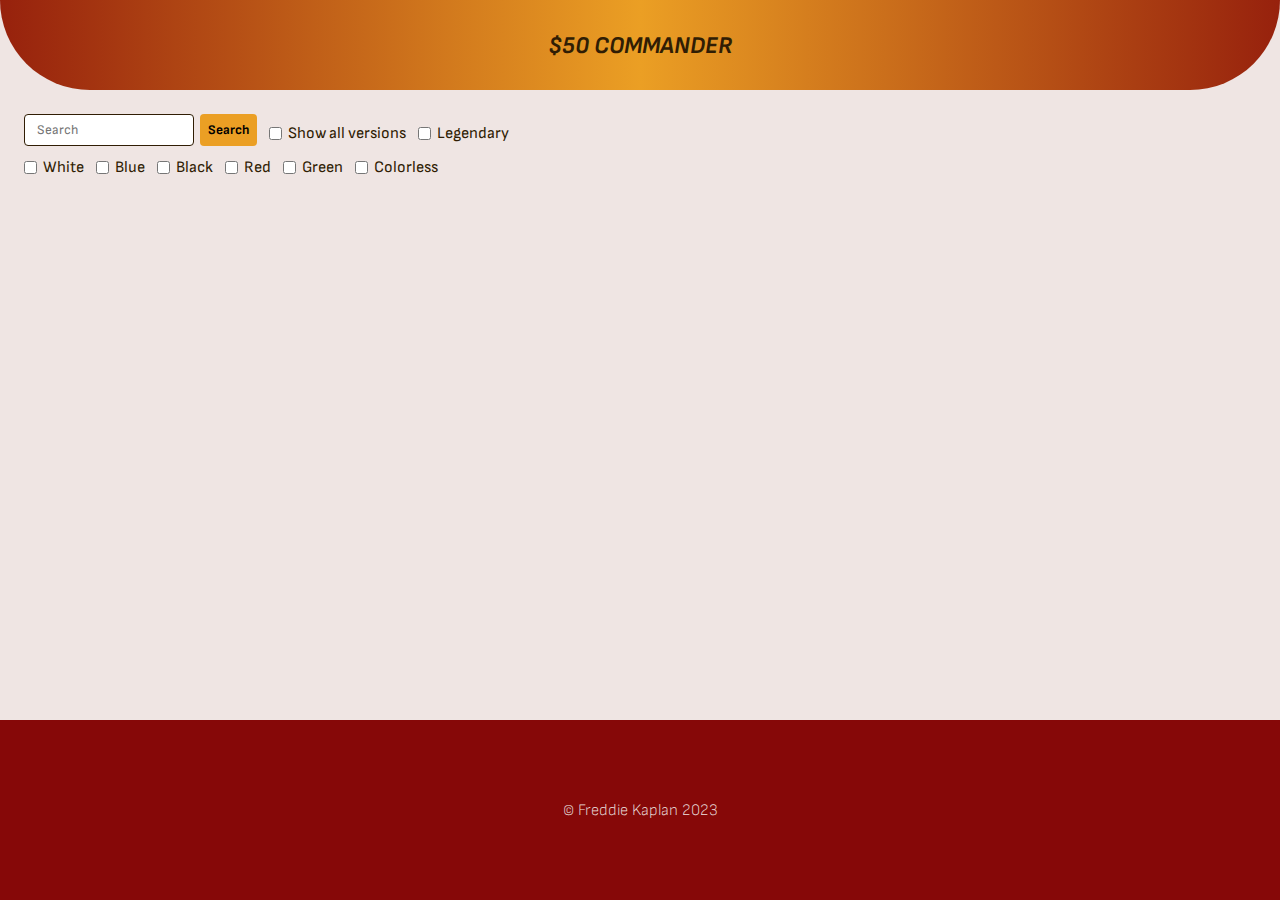
==== magic/index.html @ 3f84106b "first commt" ====
<!DOCTYPE html>
<html lang="en">
<head>
	<meta charset="UTF-8">
	<meta http-equiv="X-UA-Compatible" content="IE=edge">
	<meta name="viewport" content="width=device-width, initial-scale=1.0">
	<link rel="stylesheet" href="./styles/style.css">
	<style> @import url('https://fonts.googleapis.com/css2?family=Sofia+Sans:ital,wght@0,100;0,200;0,400;0,700;1,100;1,200;1,400;1,700&display=swap'); </style>
	<script src="./scripts/jquery-3.6.2.min.js"></script>
	<script defer src="./scripts/api-script.js"></script>
	<title>Magic API</title>
</head>
<body>
	<header>
		<h1>$50 COMMANDER</h1>
	</header>
	<main>
		<div class="inputs">
			<div class="search-and-basic-settings">
				<input type="text" placeholder="Search" id="search-term">
				<button type="button" id="search-button">Search</button>
				<div class="box-and-label">
					<input class ="search-setting" type="checkbox" id="unique-prints" name="unique-prints" value="+unique:prints">
					<label for="unique-prints">Show all versions</label>
				</div>
				<div class="box-and-label">
					<input class ="search-setting" type="checkbox" id="legendary" name="legendary" value="+t%3Alegendary">
					<label for="legendary">Legendary</label>
				</div>
			</div>
			<div class="colors-container">
				<div class="box-and-label">
					<input class ="search-setting" type="checkbox" id="white" name="white" value="+c%3Aredwhite">
					<label for="white">White </label>
				</div>
				<div class="box-and-label">
					<input class ="search-setting" type="checkbox" id="blue" name="blue" value="+c%3Ablue">
					<label for="blue">Blue </label>
				</div>
				<div class="box-and-label">
					<input class ="search-setting" type="checkbox" id="black" name="black" value="+c%3Ablack">
					<label for="black">Black </label>
				</div>
				<div class="box-and-label">
					<input class ="search-setting" type="checkbox" id="red" name="red" value="+c%3Ared">
					<label for="red">Red</label>
				</div>
				<div class="box-and-label">
					<input class ="search-setting" type="checkbox" id="green" name="green" value="+c%3Agreen">
					<label for="green">Green</label>
				</div>
				<div class="box-and-label">
					<input class ="search-setting" type="checkbox" id="colorless" name="colorless" value="+c%3Acolorless">
					<label for="colorless">Colorless</label>
				</div>
			</div>
		</div>
		<div id="results"></div>
		<div class="search-results"></div>
	</main>
	<footer>
		&copy; Freddie Kaplan 2023
	</footer>
</body>
</html>
---- magic/styles/style.css ----
:root {
	--primary-color: #eb9f24;
	--secondary-color: rgb(134, 8, 8);
	--white: #efe5e3;
	--black: #301d04;
}

html {
	background-color: var(--white);
	height: 100vh;
}

body {
	color: var(--black);
	font-family: 'Sofia Sans', 'Franklin Gothic Medium', 'Arial Narrow', Arial, sans-serif;
	font-size: 16px;
	height: 100%;	
	margin: 0;
	text-align: center;
}

* {
	box-sizing: border-box;
}

header {
	align-items: center;
	background-color: var(--primary-color);
	border-radius: 0 0 20vh 20vh;
	padding: 12px;
	background-image: linear-gradient(to right, var(--secondary-color) -10%, var(--primary-color) , var(--secondary-color) 110%);
	background-size: 100% 100%;
	background-position: 50% 100%;
	background-repeat: no-repeat;
	display: flex;
	justify-content: center;
	height: 10vh;
}

h1 {
	font-size: 24px;
	font-style: italic;
	font-weight: 700;
}

h1,
h2 {
	text-align: center;
}

main {
	display: flex;
	flex-direction: column;
	margin: 0 24px 0 24px;
	min-height: 70vh;
	text-align: center;
}

.inputs {
	display: flex;
	flex-direction: column;
	margin: 0;
}

.search-and-basic-settings {
	align-items: center;
	display: flex;
	flex-direction: row;
	flex-wrap: wrap;
	margin: 24px 0 0 0;
}

input[type="checkbox"],
label,
button {
	cursor: pointer;
}

#search-term {
	border: 1.5px solid var(--black);
	border-radius: 4px;
	height: 32px;
	margin-bottom: 6px;
}

#search-term:focus { 
    outline: none;
    border-color: var(--secondary-color);
}

input[type=text] {
	font-family: inherit;
	padding-left: 12px;
}

#search-button {
	background-color: var(--primary-color);
	border-radius: 4px;
	border-style: none;
	font-family: inherit;
	font-weight: 700;
	height: 32px;
	margin: 0 12px 6px 6px;
	padding: 8px;
}

.box-and-label {
	align-items: center;
	display: flex;
	flex-wrap: nowrap;
	margin: 6px 0 6px 0;
}

.box-and-label label {
	margin-right: 12px;
}

.colors-container {
	display: flex;
	flex-direction: row;
	flex-wrap: wrap;
	margin: 0;
}

.search-setting {
	margin: 0 6px 0 0;
}

main div {
	margin: 12px auto;
}

#results {
	display: flex;
	flex-direction: row;
	font-weight: 700;
	margin: 12px 0 0 0;
}

.search-results {
	display: flex;
	flex-direction: row;
	flex-wrap: wrap;
}

.image,
.card-image > img {
	border-radius: 15px;
	box-shadow: rgba(50, 50, 93, 0.25) 0px 2px 5px -1px,rgba(0, 0, 0, 0.3) 0px 1px 3px -1px;
	cursor: pointer;
	height: 400px;
	margin: 0 6px 0 6px;
}

img.hidden {
	display: none;
}

.turn-card-over {
	background-color: inherit;
	border: none;
	cursor: pointer;
	font-size: 16px;
	margin-left: 12px;
}

.turn-card-over:hover {
	opacity: 0.6;
}

.card-image {
	font-weight: 700;
}

.copyright {
	text-align: center;
}

footer {
	align-items: center;
	background-color: var(--secondary-color);
	color: var(--white);
	font-weight: 200;
	display: flex;
	height: 20vh;
	justify-content: center;
	padding: 12px;
}
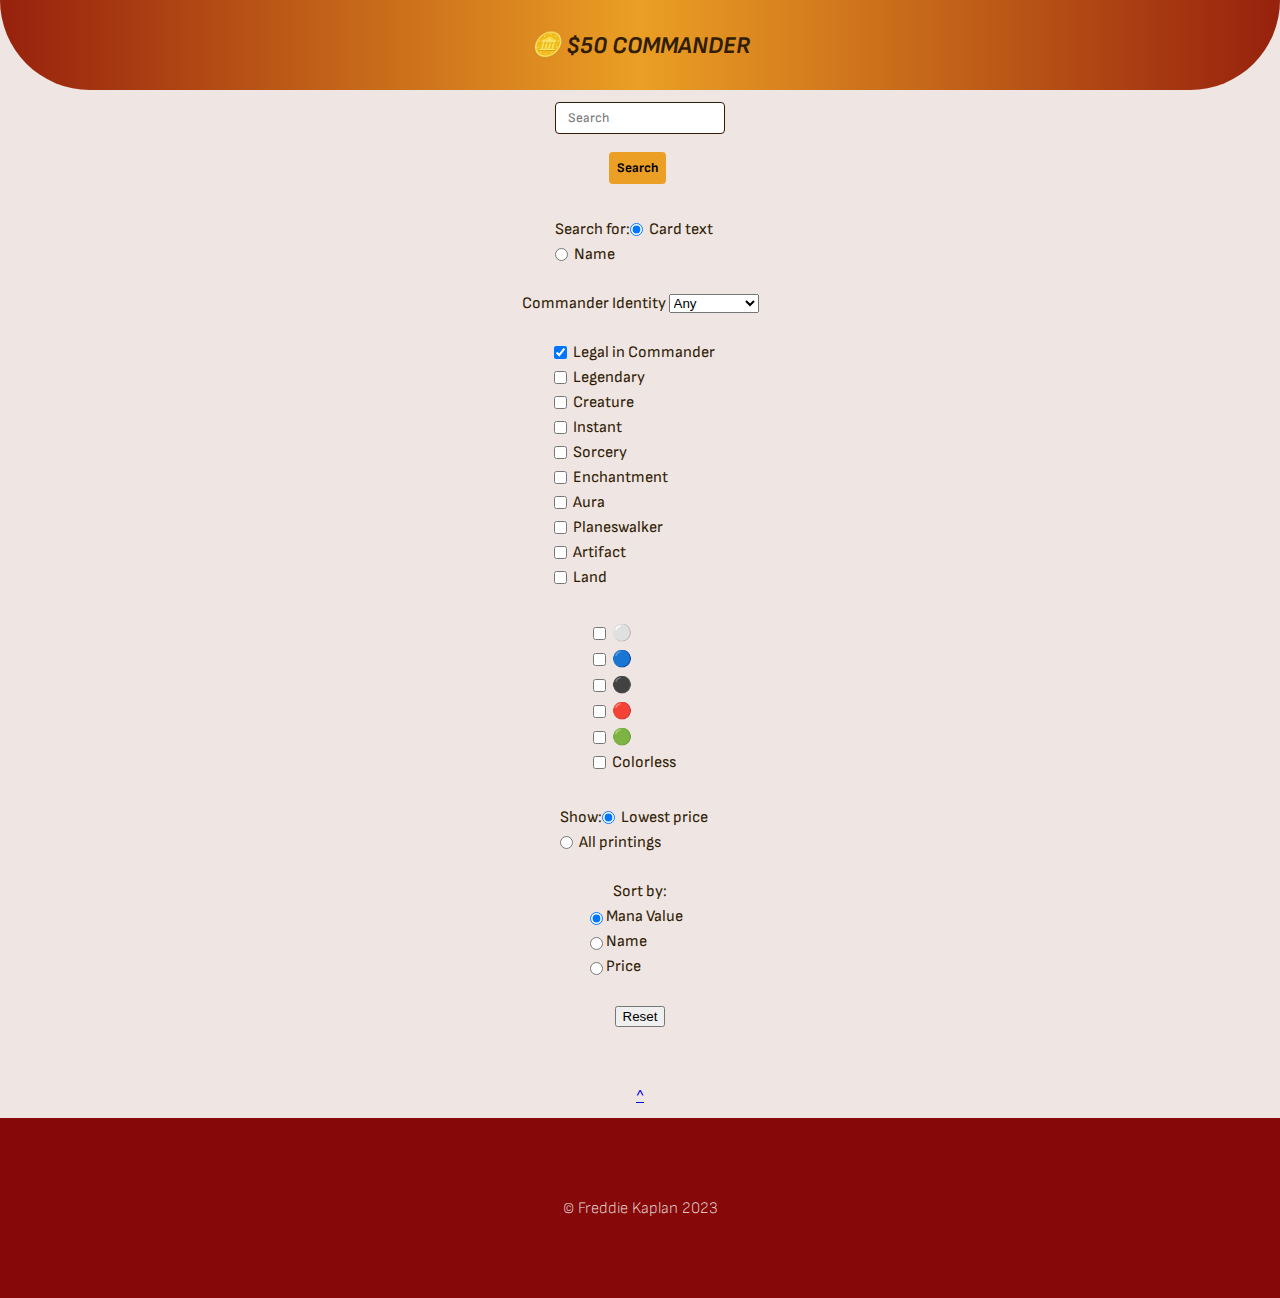
==== commit cb09d97b: "Stable version with search." ====
--- a/magic/index.html
+++ b/magic/index.html
@@ -8,55 +8,165 @@
 	<style> @import url('https://fonts.googleapis.com/css2?family=Sofia+Sans:ital,wght@0,100;0,200;0,400;0,700;1,100;1,200;1,400;1,700&display=swap'); </style>
 	<script src="./scripts/jquery-3.6.2.min.js"></script>
 	<script defer src="./scripts/api-script.js"></script>
-	<title>Magic API</title>
+	<title>🪙 $50 Commander</title>
 </head>
 <body>
 	<header>
-		<h1>$50 COMMANDER</h1>
+		<h1 id="title"><span class="coin">🪙 </span>$50 COMMANDER</h1>
 	</header>
 	<main>
-		<div class="inputs">
-			<div class="search-and-basic-settings">
+		<div class="inputs">	
+			<div class="search-section">
 				<input type="text" placeholder="Search" id="search-term">
+				<div id="search-to-string"></div>
 				<button type="button" id="search-button">Search</button>
+			</div>
+
+			<div class="search-section">
 				<div class="box-and-label">
-					<input class ="search-setting" type="checkbox" id="unique-prints" name="unique-prints" value="+unique:prints">
-					<label for="unique-prints">Show all versions</label>
+					<span class="search-title">Search for:</span>
+					<input class="search-setting" type="radio" id="search-oracle" name="oracle-or-name" value="o:" checked="checked">
+					<label class="default active search-oracle-or-name" for="search-oracle">Card text</label>
 				</div>
 				<div class="box-and-label">
-					<input class ="search-setting" type="checkbox" id="legendary" name="legendary" value="+t%3Alegendary">
+					<input class="search-setting" type="radio" id="search-name" name="oracle-or-name" value="">
+					<label class="search-oracle-or-name" for="search-name">Name</label>
+				</div>
+			</div>
+
+			<div class="search-section">
+				<label class="search-title" for="commander-id">Commander Identity</label>
+				<select name="commander-id" id="commander-id">
+					<option value="">Any</option>
+					<option value="+id%3C=w">⚪</option>
+					<option value="+id%3C=u">🔵</option>
+					<option value="+id%3C=b">⚫</option>
+					<option value="+id%3C=r">🔴</option>
+					<option value="+id%3C=g">🟢</option>
+					<option value="+id%3C=wu">⚪🔵</option>
+					<option value="+id%3C=wb">⚪⚫</option>
+					<option value="+id%3C=wr">⚪🔴</option>
+					<option value="+id%3C=wg">⚪🟢</option>
+					<option value="+id%3C=ub">🔵⚫</option>
+					<option value="+id%3C=ur">🔵🔴</option>
+					<option value="+id%3C=ug">🔵🟢</option>
+					<option value="+id%3C=br">⚫🔴</option>
+					<option value="+id%3C=bg">⚫🟢</option>
+					<option value="+id%3C=rg">🔴🟢</option>
+					<option value="+id%3C=wub">⚪🔵⚫</option>
+					<option value="+id%3C=wur">⚪🔵🔴</option>
+					<option value="+id%3C=wug">⚪🔵🟢</option>
+					<option value="+id%3C=ubr">🔵⚫🔴</option>
+					<option value="+id%3C=ubg">🔵⚫🟢</option>
+					<option value="+id%3C=brg">⚫🔴🟢</option>
+					<option value="+id%3C=wubr">⚪🔵⚫🔴</option>
+					<option value="+id%3C=wubg">⚪🔵⚫🟢</option>
+					<option value="+id%3C=wurg">⚪🔵🔴🟢</option>
+					<option value="+id%3C=wurg">⚪⚫🔴🟢</option>
+					<option value="+id%3C=ubrg">🔵⚫🔴🟢</option>
+				</select>
+			</div>
+			<div class="search-section">
+				<div class="box-and-label">
+					<input class="search-setting" type="checkbox" id="commander-legal" name="commander-legal" value="+f%3Acommander" checked="checked">
+					<label class="default active" for="commander-legal">Legal in Commander</label>
+				</div>
+				<div class="box-and-label">
+					<input class="search-setting" type="checkbox" id="legendary" name="legendary" value="+t%3Alegendary">
 					<label for="legendary">Legendary</label>
 				</div>
-			</div>
-			<div class="colors-container">
 				<div class="box-and-label">
-					<input class ="search-setting" type="checkbox" id="white" name="white" value="+c%3Aredwhite">
-					<label for="white">White </label>
+					<input class="search-setting" type="checkbox" id="creature" name="creature" value="+t%3Acreature">
+					<label for="creature">Creature</label>
+				</div>
+				<div class="box-and-label">	
+					<input class="search-setting" type="checkbox" id="instant" name="instant" value="+t%3Ainstant">
+					<label for="instant">Instant</label>
 				</div>
 				<div class="box-and-label">
-					<input class ="search-setting" type="checkbox" id="blue" name="blue" value="+c%3Ablue">
-					<label for="blue">Blue </label>
+					<input class="search-setting" type="checkbox" id="sorcery" name="sorcery" value="+t%3Asorcery">
+					<label for="sorcery">Sorcery</label>
 				</div>
 				<div class="box-and-label">
-					<input class ="search-setting" type="checkbox" id="black" name="black" value="+c%3Ablack">
-					<label for="black">Black </label>
+					<input class="search-setting" type="checkbox" id="enchantment" name="enchantment" value="+t%3Aenchantment">
+					<label for="enchantment">Enchantment</label>
 				</div>
 				<div class="box-and-label">
-					<input class ="search-setting" type="checkbox" id="red" name="red" value="+c%3Ared">
-					<label for="red">Red</label>
+					<input class="search-setting" type="checkbox" id="aura" name="aura" value="+t%3Aaura">
+					<label for="aura">Aura</label>
 				</div>
 				<div class="box-and-label">
-					<input class ="search-setting" type="checkbox" id="green" name="green" value="+c%3Agreen">
-					<label for="green">Green</label>
+					<input class="search-setting" type="checkbox" id="planeswalker" name="planeswalker" value="+t%3Aplaneswalker">
+					<label for="planeswalker">Planeswalker</label>
 				</div>
 				<div class="box-and-label">
-					<input class ="search-setting" type="checkbox" id="colorless" name="colorless" value="+c%3Acolorless">
+					<input class="search-setting" type="checkbox" id="artifact" name="artifact" value="+t%3Aartifact">
+					<label for="artifact">Artifact</label>
+				</div>
+				<div class="box-and-label">
+					<input class="search-setting" type="checkbox" id="land" name="land" value="+t%3Aland">
+					<label for="land">Land</label>
+				</div>
+			</div>
+			<div class="search-section">
+				<div class="box-and-label">
+					<input class="search-setting search-color" type="checkbox" id="white" name="white" value="+c%3Aredwhite">
+					<label class="no-checkbox" for="white">⚪</label>
+				</div>
+				<div class="box-and-label">
+					<input class="search-setting search-color" type="checkbox" id="blue" name="blue" value="+c%3Ablue">
+					<label class="no-checkbox" for="blue">🔵</label>
+				</div>
+				<div class="box-and-label">
+					<input class="search-setting search-color" type="checkbox" id="black" name="black" value="+c%3Ablack">
+					<label class="no-checkbox" for="black">⚫</label>
+				</div>
+				<div class="box-and-label">
+					<input class="search-setting search-color" type="checkbox" id="red" name="red" value="+c%3Ared">
+					<label class="no-checkbox" for="red">🔴</label>
+				</div>
+				<div class="box-and-label">
+					<input class="search-setting search-color" type="checkbox" id="green" name="green" value="+c%3Agreen">
+					<label class="no-checkbox" for="green">🟢</label>
+				</div>
+				<div class="box-and-label">
+					<input class="search-setting" type="checkbox" id="colorless" name="colorless" value="+c%3Acolorless">
 					<label for="colorless">Colorless</label>
 				</div>
+			</div>
+			<div class="search-section">
+				<div class="box-and-label">
+					<span class="search-title">Show:</span>
+					<input class="search-setting" type="radio" id="cheapest" name="cheapest-or-all" value="+cheapest:usd" checked="checked">
+					<label class="default active printings" for="cheapest">Lowest price</label>
+				</div>
+				<div class="box-and-label">
+					<input class="search-setting" type="radio" id="unique-prints" name="cheapest-or-all" value="+unique:prints">
+					<label class="printings" for="unique-prints">All printings</label>
+				</div>
+			</div>
+			<div class="search-section">
+				<span class="search-title">Sort by:</span> 
+				<div class="box-and-label">
+					<input class="sort-setting" type="radio" id="sort-cmc" name="sort" value="order=cmc&" checked="checked">
+					<label class="default sorting active" for="sort-cmc">Mana Value</label>
+				</div>
+				<div class="box-and-label">
+					<input class="sort-setting" type="radio" id="sort-name" name="sort" value="">
+					<label class="sorting" for="sort-name">Name</label>
+				</div>
+				<div class="box-and-label">
+					<input class="sort-setting" type="radio" id="sort-usd" name="sort" value="order=usd&dir=asc&">
+					<label class="sorting" for="sort-usd">Price</label>
+				</div>
+			</div>
+			<div class="search-section">
+				<button type="button" id="clear-button">Reset</button>
 			</div>
 		</div>
 		<div id="results"></div>
 		<div class="search-results"></div>
+		<div id="back-to-top"><a href="#title">^</a></div>
 	</main>
 	<footer>
 		&copy; Freddie Kaplan 2023
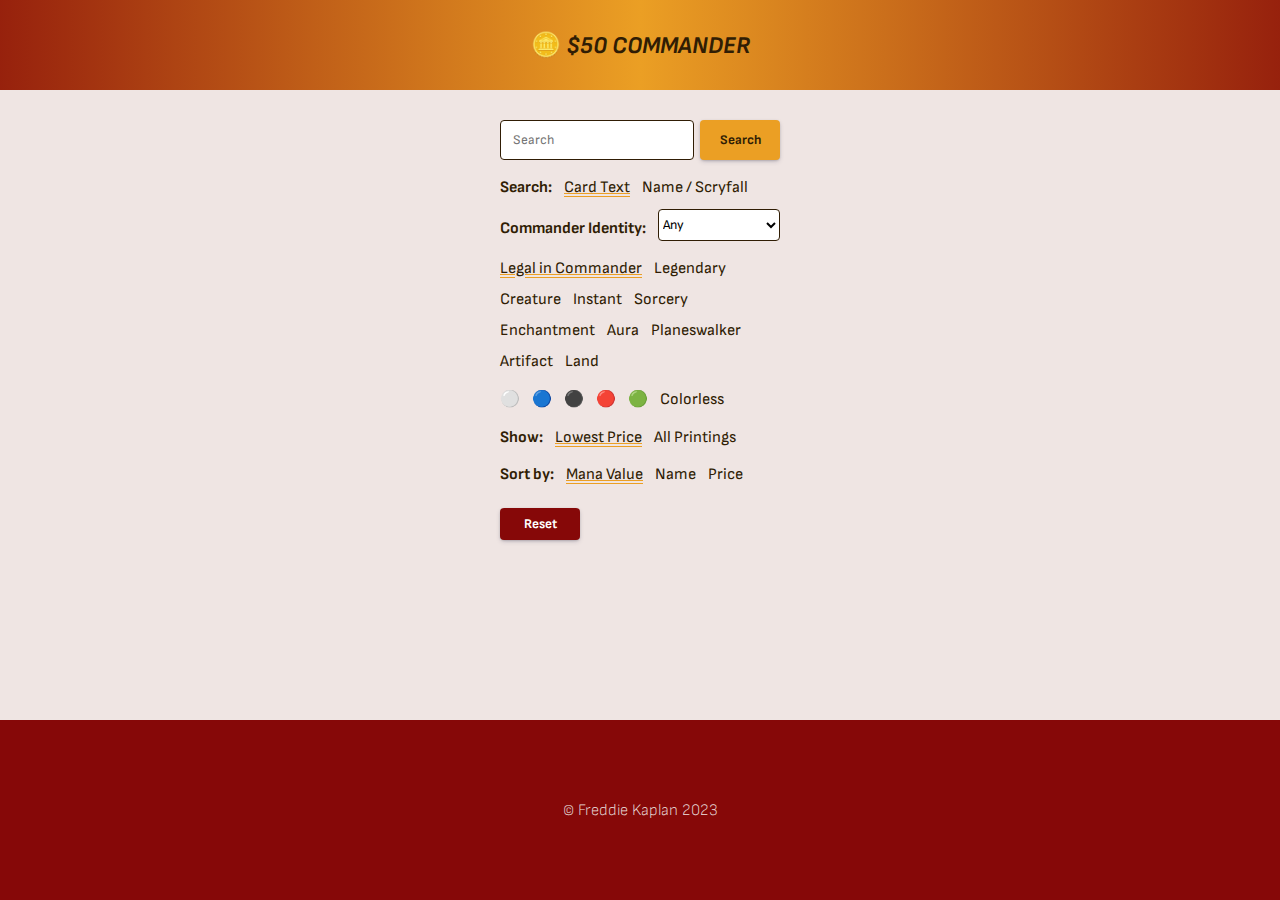
==== commit 07f5c373: "updated search and added menu." ====
--- a/magic/index.html
+++ b/magic/index.html
@@ -5,6 +5,8 @@
 	<meta http-equiv="X-UA-Compatible" content="IE=edge">
 	<meta name="viewport" content="width=device-width, initial-scale=1.0">
 	<link rel="stylesheet" href="./styles/style.css">
+	<link rel="stylesheet" href="../../assets/fontawesome/css/fontawesome.min.css">
+	<link rel="stylesheet" href="../../assets/fontawesome/css/solid.min.css">
 	<style> @import url('https://fonts.googleapis.com/css2?family=Sofia+Sans:ital,wght@0,100;0,200;0,400;0,700;1,100;1,200;1,400;1,700&display=swap'); </style>
 	<script src="./scripts/jquery-3.6.2.min.js"></script>
 	<script defer src="./scripts/api-script.js"></script>
@@ -12,8 +14,14 @@
 </head>
 <body>
 	<header>
+		<nav id="nav"><i class="fa-solid fa-bars"></i></nav>
 		<h1 id="title"><span class="coin">🪙 </span>$50 COMMANDER</h1>
 	</header>
+	<div class="menu">
+		<div class="menu-item">Home</div>
+		<div class="menu-item">Help</div>
+		<div class="menu-item">List</div>
+	</div>
 	<main>
 		<div class="inputs">	
 			<div class="search-section">
@@ -24,18 +32,18 @@
 
 			<div class="search-section">
 				<div class="box-and-label">
-					<span class="search-title">Search for:</span>
+					<span class="search-title">Search:</span>
 					<input class="search-setting" type="radio" id="search-oracle" name="oracle-or-name" value="o:" checked="checked">
-					<label class="default active search-oracle-or-name" for="search-oracle">Card text</label>
+					<label class="default active search-oracle-or-name" for="search-oracle">Card Text</label>
 				</div>
 				<div class="box-and-label">
 					<input class="search-setting" type="radio" id="search-name" name="oracle-or-name" value="">
-					<label class="search-oracle-or-name" for="search-name">Name</label>
+					<label class="search-oracle-or-name" for="search-name">Name / Scryfall</label>
 				</div>
 			</div>
 
 			<div class="search-section">
-				<label class="search-title" for="commander-id">Commander Identity</label>
+				<label class="search-title" for="commander-id">Commander Identity:</label>
 				<select name="commander-id" id="commander-id">
 					<option value="">Any</option>
 					<option value="+id%3C=w">⚪</option>
@@ -138,11 +146,11 @@
 				<div class="box-and-label">
 					<span class="search-title">Show:</span>
 					<input class="search-setting" type="radio" id="cheapest" name="cheapest-or-all" value="+cheapest:usd" checked="checked">
-					<label class="default active printings" for="cheapest">Lowest price</label>
+					<label class="default active printings" for="cheapest">Lowest Price</label>
 				</div>
 				<div class="box-and-label">
 					<input class="search-setting" type="radio" id="unique-prints" name="cheapest-or-all" value="+unique:prints">
-					<label class="printings" for="unique-prints">All printings</label>
+					<label class="printings" for="unique-prints">All Printings</label>
 				</div>
 			</div>
 			<div class="search-section">
@@ -166,7 +174,9 @@
 		</div>
 		<div id="results"></div>
 		<div class="search-results"></div>
-		<div id="back-to-top"><a href="#title">^</a></div>
+		<div id="back-to-top"><a href="#title"><i class="fa-solid fa-chevron-up"></i>
+
+		</a></div>
 	</main>
 	<footer>
 		&copy; Freddie Kaplan 2023
--- a/magic/styles/style.css
+++ b/magic/styles/style.css
@@ -16,25 +16,35 @@
 	font-size: 16px;
 	height: 100%;	
 	margin: 0;
-	text-align: center;
+	text-align: center; 
 }
 
 * {
-	box-sizing: border-box;
+	-webkit-box-sizing: border-box;
+	        box-sizing: border-box;
 }
 
 header {
-	align-items: center;
+	-webkit-box-align: center;
+	    -ms-flex-align: center;
+	        align-items: center;
 	background-color: var(--primary-color);
-	border-radius: 0 0 20vh 20vh;
 	padding: 12px;
+	position: relative;
+	background-image: -webkit-gradient(linear, left top, right top, color-stop(-10%, var(--secondary-color)), color-stop(var(--primary-color)) , color-stop(110%, var(--secondary-color)));
 	background-image: linear-gradient(to right, var(--secondary-color) -10%, var(--primary-color) , var(--secondary-color) 110%);
 	background-size: 100% 100%;
 	background-position: 50% 100%;
 	background-repeat: no-repeat;
-	display: flex;
-	justify-content: center;
+	display: -webkit-box;
+	display: -ms-flexbox;
+	display: flex;
+	-webkit-box-pack: center;
+	    -ms-flex-pack: center;
+	        justify-content: center;
 	height: 10vh;
+	position: relative;
+	z-index: 20;
 }
 
 h1 {
@@ -48,39 +58,128 @@
 	text-align: center;
 }
 
+.coin {
+	font-style: normal;
+}
+
+#nav {
+	cursor: pointer;
+	left: 24px;
+	position: absolute;
+}
+
+.fa-bars {
+	font-size: 24px;
+}
+
+.menu {
+	/*display: none;*/
+	flex-direction: column;
+	left: 0;
+	position: absolute;
+	top: calc(0px - 10vh - 301px);
+	transition: top	0.5s;
+	width: 200px;
+}
+
+.menu.active {
+	display: flex;
+	top: 10vh;
+}
+
+.menu-item {
+	align-items: center;
+	border: 1px solid #301d04;
+	display: flex;
+	background-color: var(--primary-color);
+	font-size: 24px;
+	height: 100px;
+	justify-content: center;
+	z-index: 10;
+}
+
+.menu-item:hover {
+	background-color: var(--secondary-color);
+	color: #fff;
+}
+
+
 main {
-	display: flex;
-	flex-direction: column;
+	display: -webkit-box;
+	display: -ms-flexbox;
+	display: flex;
+	-webkit-box-orient: vertical;
+	-webkit-box-direction: normal;
+	    -ms-flex-direction: column;
+	        flex-direction: column;
 	margin: 0 24px 0 24px;
 	min-height: 70vh;
 	text-align: center;
 }
 
 .inputs {
-	display: flex;
-	flex-direction: column;
-	margin: 0;
-}
-
-.search-and-basic-settings {
-	align-items: center;
-	display: flex;
-	flex-direction: row;
-	flex-wrap: wrap;
-	margin: 24px 0 0 0;
-}
-
-input[type="checkbox"],
+	display: -webkit-box;
+	display: -ms-flexbox;
+	display: flex;
+	-webkit-box-orient: vertical;
+	-webkit-box-direction: normal;
+	    -ms-flex-direction: column;
+	        flex-direction: column;
+	margin: 24px auto 0 auto;
+	max-width: 280px;
+}
+
+.search-section {
+	-webkit-box-align: center;
+	    -ms-flex-align: center;
+	        align-items: center;
+	display: -webkit-box;
+	display: -ms-flexbox;
+	display: flex;
+	-webkit-box-orient: horizontal;
+	-webkit-box-direction: normal;
+	    -ms-flex-direction: row;
+	        flex-direction: row;
+	-ms-flex-wrap: wrap;
+	    flex-wrap: wrap;
+	margin: 6px 0 0 0;
+}
+
 label,
 button {
 	cursor: pointer;
 }
 
+#search-button,
+#clear-button {
+	-webkit-box-shadow: rgba(50, 50, 93, 0.25) 0px 2px 5px -1px,rgba(0, 0, 0, 0.3) 0px 1px 3px -1px;
+	        box-shadow: rgba(50, 50, 93, 0.25) 0px 2px 5px -1px,rgba(0, 0, 0, 0.3) 0px 1px 3px -1px;
+}
+
+.clicked-button {
+	-webkit-box-shadow: none;
+	        box-shadow: none;
+}
+
+#commander-id,
 #search-term {
 	border: 1.5px solid var(--black);
+	background-color: #fff;
 	border-radius: 4px;
+	display: -webkit-box;
+	display: -ms-flexbox;
+	display: flex;
+	-webkit-box-flex: 1;
+	    -ms-flex-positive: 1;
+	        flex-grow: 1;
+	font-family: inherit;
 	height: 32px;
 	margin-bottom: 6px;
+}
+
+button#search-button,
+#search-term {
+	height: 40px;
 }
 
 #search-term:focus { 
@@ -93,21 +192,77 @@
 	padding-left: 12px;
 }
 
+#clear-button,
 #search-button {
 	background-color: var(--primary-color);
 	border-radius: 4px;
 	border-style: none;
+	color: var(--black);
 	font-family: inherit;
 	font-weight: 700;
 	height: 32px;
-	margin: 0 12px 6px 6px;
+	margin: 0 0 6px 6px;
 	padding: 8px;
+	width: 80px;
+}
+
+.fa-chevron-up a:hover,
+#clear-button:hover,
+#search-button:hover {
+	opacity: 80%;
+}
+
+#clear-button {
+	background-color: var(--secondary-color);
+	color: #fff;
+	margin: 12px 0 6px 0;
+}
+
+.search-title {
+	font-weight: 700;
+	margin-right: 12px;
+}
+
+input[type="radio"],
+input[type="checkbox"] {
+	display: none;
+}
+
+label.no-checkbox {
+	border-radius: 11px;
+	font-size: 16px;
+	padding-bottom: 1px;
+}
+
+label.active {
+	-webkit-text-decoration: underline;
+	        text-decoration: underline;
+
+	-webkit-text-decoration-style: double;
+			text-decoration-style: double;
+	-webkit-text-decoration-color: var(--primary-color);
+			text-decoration-color: var(--primary-color);
+}
+
+label.no-checkbox.active {
+	-webkit-box-shadow: 0 0 0 2px var(--primary-color);
+	        box-shadow: 0 0 0 2px var(--primary-color);
+	text-decoration: none;
+}
+
+select#commander-id {
+	border: 1px solid var(--black);
 }
 
 .box-and-label {
-	align-items: center;
-	display: flex;
-	flex-wrap: nowrap;
+	-webkit-box-align: center;
+	    -ms-flex-align: center;
+	        align-items: center;
+	display: -webkit-box;
+	display: -ms-flexbox;
+	display: flex;
+	-ms-flex-wrap: nowrap;
+	    flex-wrap: nowrap;
 	margin: 6px 0 6px 0;
 }
 
@@ -115,15 +270,27 @@
 	margin-right: 12px;
 }
 
+.sort-and-clear,
+.types-container,
 .colors-container {
-	display: flex;
-	flex-direction: row;
-	flex-wrap: wrap;
+	display: -webkit-box;
+	display: -ms-flexbox;
+	display: flex;
+	-webkit-box-orient: horizontal;
+	-webkit-box-direction: normal;
+	    -ms-flex-direction: row;
+	        flex-direction: row;
+	-ms-flex-wrap: wrap;
+	    flex-wrap: wrap;
 	margin: 0;
 }
 
-.search-setting {
-	margin: 0 6px 0 0;
+.sort-and-clear {
+	margin-top: 12px;
+}
+
+.sort-setting {
+	margin: 0 6px 0 12px;
 }
 
 main div {
@@ -131,22 +298,37 @@
 }
 
 #results {
-	display: flex;
-	flex-direction: row;
+	display: -webkit-box;
+	display: -ms-flexbox;
+	display: flex;
+	-webkit-box-orient: horizontal;
+	-webkit-box-direction: normal;
+	    -ms-flex-direction: row;
+	        flex-direction: row;
 	font-weight: 700;
+	-webkit-box-pack: center;
+	    -ms-flex-pack: center;
+	        justify-content: center;
 	margin: 12px 0 0 0;
 }
 
 .search-results {
-	display: flex;
-	flex-direction: row;
-	flex-wrap: wrap;
+	display: -webkit-box;
+	display: -ms-flexbox;
+	display: flex;
+	-webkit-box-orient: horizontal;
+	-webkit-box-direction: normal;
+	    -ms-flex-direction: row;
+	        flex-direction: row;
+	-ms-flex-wrap: wrap;
+	    flex-wrap: wrap;
 }
 
 .image,
 .card-image > img {
 	border-radius: 15px;
-	box-shadow: rgba(50, 50, 93, 0.25) 0px 2px 5px -1px,rgba(0, 0, 0, 0.3) 0px 1px 3px -1px;
+	-webkit-box-shadow: rgba(50, 50, 93, 0.25) 0px 2px 5px -1px,rgba(0, 0, 0, 0.3) 0px 1px 3px -1px;
+	        box-shadow: rgba(50, 50, 93, 0.25) 0px 2px 5px -1px,rgba(0, 0, 0, 0.3) 0px 1px 3px -1px;
 	cursor: pointer;
 	height: 400px;
 	margin: 0 6px 0 6px;
@@ -172,17 +354,61 @@
 	font-weight: 700;
 }
 
+#back-to-top a,
+#back-to-top a:visited,
+#back-to-top {
+	color: var(--secondary-color);
+	font-size: 36px;
+	left: /*96.5%;*/ calc(100vw - 24px);
+	position: fixed;
+	text-decoration: none;
+	top: 94%;
+}
+
+.fa-chevron-up {
+	font-size: 16px;
+}
+
 .copyright {
 	text-align: center;
 }
 
 footer {
-	align-items: center;
+	-webkit-box-align: center;
+	    -ms-flex-align: center;
+	        align-items: center;
 	background-color: var(--secondary-color);
 	color: var(--white);
 	font-weight: 200;
+	display: -webkit-box;
+	display: -ms-flexbox;
 	display: flex;
 	height: 20vh;
-	justify-content: center;
+	-webkit-box-pack: center;
+	    -ms-flex-pack: center;
+	        justify-content: center;
 	padding: 12px;
 }
+
+@media screen and (max-width: 620px) {
+
+	.menu-item {
+		width: 100vw;
+	}
+	
+	#search-term {
+		width: calc(100% - 20vw - 6px);
+	}
+
+	#search-button {
+		margin-right: 0;
+		width: 20vw;
+	}
+
+	#back-to-top a,
+	#back-to-top a:visited,
+	#back-to-top {
+		left: 93%;
+		top: 92%;
+	}
+}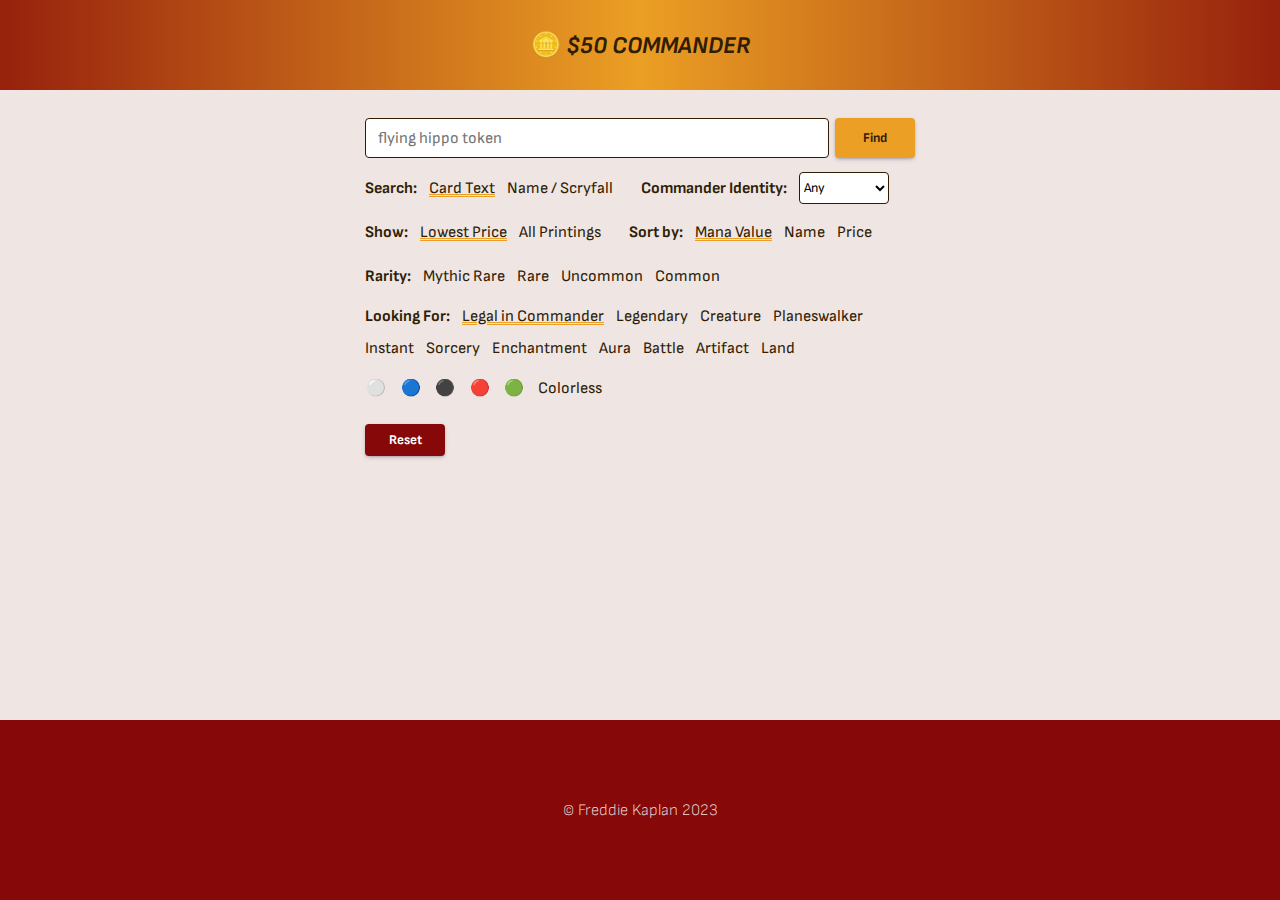
==== commit 0317dfa7: "Fixed copy function but still WIP" ====
--- a/magic/index.html
+++ b/magic/index.html
@@ -1,185 +1,239 @@
 <!DOCTYPE html>
 <html lang="en">
+
 <head>
 	<meta charset="UTF-8">
 	<meta http-equiv="X-UA-Compatible" content="IE=edge">
 	<meta name="viewport" content="width=device-width, initial-scale=1.0">
 	<link rel="stylesheet" href="./styles/style.css">
-	<link rel="stylesheet" href="../../assets/fontawesome/css/fontawesome.min.css">
-	<link rel="stylesheet" href="../../assets/fontawesome/css/solid.min.css">
+	<link rel="stylesheet" href="../assets/fontawesome/css/fontawesome.min.css">
+	<link rel="stylesheet" href="../assets/fontawesome/css/solid.min.css">
+	<link rel="icon" href="data:image/svg+xml,<svg xmlns=%22http://www.w3.org/2000/svg%22 viewBox=%2210 0 100 100%22><text y=%22.90em%22 font-size=%2290%22>🪙</text></svg>">
 	<style> @import url('https://fonts.googleapis.com/css2?family=Sofia+Sans:ital,wght@0,100;0,200;0,400;0,700;1,100;1,200;1,400;1,700&display=swap'); </style>
 	<script src="./scripts/jquery-3.6.2.min.js"></script>
+	<script defer src="./scripts/scripts.js"></script>
 	<script defer src="./scripts/api-script.js"></script>
-	<title>🪙 $50 Commander</title>
+	<title>$50 Commander</title>
 </head>
+
 <body>
 	<header>
 		<nav id="nav"><i class="fa-solid fa-bars"></i></nav>
-		<h1 id="title"><span class="coin">🪙 </span>$50 COMMANDER</h1>
+		<h1 id="title"><span class="coin">🪙 </span> $50 COMMANDER</h1>
 	</header>
 	<div class="menu">
-		<div class="menu-item">Home</div>
-		<div class="menu-item">Help</div>
-		<div class="menu-item">List</div>
+		<a class="menu-link" href="index.html"><div class="menu-item current">Home</div></a>
+		<a class="menu-link" href="search-info.html"><div class="menu-item">How to Search</div></a>
+		<a class="menu-link" href="list.html"><div class="menu-item">List</div></a>
 	</div>
-	<main>
-		<div class="inputs">	
-			<div class="search-section">
-				<input type="text" placeholder="Search" id="search-term">
-				<div id="search-to-string"></div>
-				<button type="button" id="search-button">Search</button>
+	<div class="close-menu">
+		<main>
+			<div class="inputs">
+
+				<div class="search-fields search-section">
+					<input type="text" placeholder="flying hippo token" id="search-term">
+					<div id="search-to-string"></div>
+					<button type="button" id="search-button">Find</button>
+				</div>
+				
+				<div class="search-cmd-id desktop-search-row">
+					<div class="search-section">
+						<div class="box-and-label">
+							<span class="search-title">Search:</span>
+							<input class="search-setting" type="radio" id="search-oracle" name="oracle-or-name" value="o:" checked="checked">
+							<label class="default active search-oracle-or-name" for="search-oracle">Card Text</label>
+						</div>
+						<div class="box-and-label">
+							<input class="search-setting" type="radio" id="search-name" name="oracle-or-name" value="">
+							<label class="search-oracle-or-name" for="search-name">Name / Scryfall</label>
+						</div>
+					</div>
+					<div class="search-section">
+						<!--<label class="search-title" for="commander-id">Commander Identity:</label>-->
+						<span class="search-title">Commander Identity:</span>
+						<select name="commander-id" id="commander-id">
+							<option value="">Any</option>
+							<option value="+id%3C=w">⚪</option>
+							<option value="+id%3C=u">🔵</option>
+							<option value="+id%3C=b">⚫</option>
+							<option value="+id%3C=r">🔴</option>
+							<option value="+id%3C=g">🟢</option>
+							<option value="+id%3C=wu">⚪🔵</option>
+							<option value="+id%3C=wb">⚪⚫</option>
+							<option value="+id%3C=wr">⚪🔴</option>
+							<option value="+id%3C=wg">⚪🟢</option>
+							<option value="+id%3C=ub">🔵⚫</option>
+							<option value="+id%3C=ur">🔵🔴</option>
+							<option value="+id%3C=ug">🔵🟢</option>
+							<option value="+id%3C=br">⚫🔴</option>
+							<option value="+id%3C=bg">⚫🟢</option>
+							<option value="+id%3C=rg">🔴🟢</option>
+							<option value="+id%3C=wub">⚪🔵⚫</option>
+							<option value="+id%3C=wur">⚪🔵🔴</option>
+							<option value="+id%3C=wug">⚪🔵🟢</option>
+							<option value="+id%3C=ubr">🔵⚫🔴</option>
+							<option value="+id%3C=ubg">🔵⚫🟢</option>
+							<option value="+id%3C=brg">⚫🔴🟢</option>
+							<option value="+id%3C=wubr">⚪🔵⚫🔴</option>
+							<option value="+id%3C=wubg">⚪🔵⚫🟢</option>
+							<option value="+id%3C=wurg">⚪🔵🔴🟢</option>
+							<option value="+id%3C=wurg">⚪⚫🔴🟢</option>
+							<option value="+id%3C=ubrg">🔵⚫🔴🟢</option>
+						</select>
+					</div>
+				</div>
+
+				<div class="show-sort search-section">
+					<div class="desktop-search-row">
+						<div class="search-section">
+							<div class="box-and-label">
+								<span class="search-title">Show:</span>
+								<input class="search-setting" type="radio" id="cheapest" name="cheapest-or-all" value="+cheapest:usd" checked="checked">
+								<label class="default active printings" for="cheapest">Lowest Price</label>
+							</div>
+							<div class="box-and-label">
+								<input class="search-setting" type="radio" id="unique-prints" name="cheapest-or-all" value="+unique:prints">
+								<label class="printings" for="unique-prints">All Printings</label>
+							</div>
+						</div>
+						<div class="search-section">
+							<span class="search-title">Sort by:</span> 
+							<div class="box-and-label">
+								<input class="sort-setting" type="radio" id="sort-cmc" name="sort" value="order=cmc&" checked="checked">
+								<label class="default sorting active" for="sort-cmc">Mana Value</label>
+							</div>
+							<div class="box-and-label">
+								<input class="sort-setting" type="radio" id="sort-name" name="sort" value="">
+								<label class="sorting" for="sort-name">Name</label>
+							</div>
+							<div class="box-and-label">
+								<input class="sort-setting" type="radio" id="sort-usd" name="sort" value="order=usd&dir=asc&">
+								<label class="sorting" for="sort-usd">Price</label>
+							</div>
+						</div>
+					</div>
+				</div>
+
+				<div class="rarity search-section">
+					<div class="box-and-label">
+						<span class="search-title">Rarity:</span>	
+						<input class="search-setting" type="checkbox" id="mythic" name="mythic" value="+t%3Amythic">
+						<label for="mythic">Mythic Rare</label>
+					</div>
+					<div class="box-and-label">
+						<input class="search-setting" type="checkbox" id="rare" name="rare" value="+t%3Arare">
+						<label for="rare">Rare</label>
+					</div>
+					<div class="box-and-label">
+						<input class="search-setting" type="checkbox" id="uncommon" name="uncommon" value="+t%3Auncommon">
+						<label for="uncommon">Uncommon</label>
+					</div>
+					<div class="box-and-label">
+						<input class="search-setting" type="checkbox" id="common" name="common" value="+t%3Acommon">
+						<label for="common">Common</label>
+					</div>
+				</div>
+				
+				<div class="types search-section">
+					<span class="search-title">Looking For:</span>
+
+					<div class="box-and-label">
+						<input class="search-setting" type="checkbox" id="commander-legal" name="commander-legal" value="+f%3Acommander" checked="checked">
+						<label class="default active" for="commander-legal">Legal in Commander</label>
+					</div>
+					<div class="box-and-label">
+						<input class="search-setting" type="checkbox" id="legendary" name="legendary" value="+t%3Alegendary">
+						<label for="legendary">Legendary</label>
+					</div>
+					<div class="box-and-label">
+						<input class="search-setting" type="checkbox" id="creature" name="creature" value="+t%3Acreature">
+						<label for="creature">Creature</label>
+					</div>
+					<div class="box-and-label">
+						<input class="search-setting" type="checkbox" id="planeswalker" name="planeswalker" value="+t%3Aplaneswalker">
+						<label for="planeswalker">Planeswalker</label>
+					</div>
+					<div class="box-and-label">	
+						<input class="search-setting" type="checkbox" id="instant" name="instant" value="+t%3Ainstant">
+						<label for="instant">Instant</label>
+					</div>
+					<div class="box-and-label">
+						<input class="search-setting" type="checkbox" id="sorcery" name="sorcery" value="+t%3Asorcery">
+						<label for="sorcery">Sorcery</label>
+					</div>
+					<div class="box-and-label">
+						<input class="search-setting" type="checkbox" id="enchantment" name="enchantment" value="+t%3Aenchantment">
+						<label for="enchantment">Enchantment</label>
+					</div>
+					<div class="box-and-label">
+						<input class="search-setting" type="checkbox" id="aura" name="aura" value="+t%3Aaura">
+						<label for="aura">Aura</label>
+					</div>
+					<div class="box-and-label">
+						<input class="search-setting" type="checkbox" id="battle" name="battle" value="+t%3Abattle">
+						<label for="battle">Battle</label>
+					</div>
+					<div class="box-and-label">
+						<input class="search-setting" type="checkbox" id="artifact" name="artifact" value="+t%3Aartifact">
+						<label for="artifact">Artifact</label>
+					</div>
+					<div class="box-and-label">
+						<input class="search-setting" type="checkbox" id="land" name="land" value="+t%3Aland">
+						<label for="land">Land</label>
+					</div>
+				</div>
+
+				<div class="colors search-section">
+					<div class="box-and-label">
+						<div class="marked-color">
+							<input class="search-setting search-color" type="checkbox" id="white" name="white" value="+c%3Aredwhite">
+							<label class="no-checkbox" for="white">⚪</label>
+						</div>
+					</div>
+					<div class="box-and-label">
+						<div class="marked-color">
+							<input class="search-setting search-color" type="checkbox" id="blue" name="blue" value="+c%3Ablue">
+							<label class="no-checkbox" for="blue">🔵</label>
+						</div>
+					</div>
+					<div class="box-and-label">
+						<div class="marked-color">
+							<input class="search-setting search-color" type="checkbox" id="black" name="black" value="+c%3Ablack">
+							<label class="no-checkbox" for="black">⚫</label>
+						</div>
+					</div>
+					<div class="box-and-label">
+						<div class="marked-color">
+							<input class="search-setting search-color" type="checkbox" id="red" name="red" value="+c%3Ared">
+							<label class="no-checkbox" for="red">🔴</label>
+						</div>
+					</div>
+					<div class="box-and-label">
+						<div class="marked-color">
+							<input class="search-setting search-color" type="checkbox" id="green" name="green" value="+c%3Agreen">
+							<label class="no-checkbox" for="green">🟢</label>
+						</div>
+					</div>
+					<div class="box-and-label">
+						<input class="search-setting" type="checkbox" id="colorless" name="colorless" value="+c%3Acolorless">
+						<label for="colorless">Colorless</label>
+					</div>
+				</div>	
+
+				<div class="search-section">
+					<button type="button" id="clear-button">Reset</button>
+				</div>
 			</div>
-
-			<div class="search-section">
-				<div class="box-and-label">
-					<span class="search-title">Search:</span>
-					<input class="search-setting" type="radio" id="search-oracle" name="oracle-or-name" value="o:" checked="checked">
-					<label class="default active search-oracle-or-name" for="search-oracle">Card Text</label>
-				</div>
-				<div class="box-and-label">
-					<input class="search-setting" type="radio" id="search-name" name="oracle-or-name" value="">
-					<label class="search-oracle-or-name" for="search-name">Name / Scryfall</label>
-				</div>
+			<div id="results"></div>
+			<div class="search-results"></div>
+			<div id="back-to-top">
+				<a href="#title"><i class="fa-solid fa-chevron-up"></i></a>
 			</div>
-
-			<div class="search-section">
-				<label class="search-title" for="commander-id">Commander Identity:</label>
-				<select name="commander-id" id="commander-id">
-					<option value="">Any</option>
-					<option value="+id%3C=w">⚪</option>
-					<option value="+id%3C=u">🔵</option>
-					<option value="+id%3C=b">⚫</option>
-					<option value="+id%3C=r">🔴</option>
-					<option value="+id%3C=g">🟢</option>
-					<option value="+id%3C=wu">⚪🔵</option>
-					<option value="+id%3C=wb">⚪⚫</option>
-					<option value="+id%3C=wr">⚪🔴</option>
-					<option value="+id%3C=wg">⚪🟢</option>
-					<option value="+id%3C=ub">🔵⚫</option>
-					<option value="+id%3C=ur">🔵🔴</option>
-					<option value="+id%3C=ug">🔵🟢</option>
-					<option value="+id%3C=br">⚫🔴</option>
-					<option value="+id%3C=bg">⚫🟢</option>
-					<option value="+id%3C=rg">🔴🟢</option>
-					<option value="+id%3C=wub">⚪🔵⚫</option>
-					<option value="+id%3C=wur">⚪🔵🔴</option>
-					<option value="+id%3C=wug">⚪🔵🟢</option>
-					<option value="+id%3C=ubr">🔵⚫🔴</option>
-					<option value="+id%3C=ubg">🔵⚫🟢</option>
-					<option value="+id%3C=brg">⚫🔴🟢</option>
-					<option value="+id%3C=wubr">⚪🔵⚫🔴</option>
-					<option value="+id%3C=wubg">⚪🔵⚫🟢</option>
-					<option value="+id%3C=wurg">⚪🔵🔴🟢</option>
-					<option value="+id%3C=wurg">⚪⚫🔴🟢</option>
-					<option value="+id%3C=ubrg">🔵⚫🔴🟢</option>
-				</select>
-			</div>
-			<div class="search-section">
-				<div class="box-and-label">
-					<input class="search-setting" type="checkbox" id="commander-legal" name="commander-legal" value="+f%3Acommander" checked="checked">
-					<label class="default active" for="commander-legal">Legal in Commander</label>
-				</div>
-				<div class="box-and-label">
-					<input class="search-setting" type="checkbox" id="legendary" name="legendary" value="+t%3Alegendary">
-					<label for="legendary">Legendary</label>
-				</div>
-				<div class="box-and-label">
-					<input class="search-setting" type="checkbox" id="creature" name="creature" value="+t%3Acreature">
-					<label for="creature">Creature</label>
-				</div>
-				<div class="box-and-label">	
-					<input class="search-setting" type="checkbox" id="instant" name="instant" value="+t%3Ainstant">
-					<label for="instant">Instant</label>
-				</div>
-				<div class="box-and-label">
-					<input class="search-setting" type="checkbox" id="sorcery" name="sorcery" value="+t%3Asorcery">
-					<label for="sorcery">Sorcery</label>
-				</div>
-				<div class="box-and-label">
-					<input class="search-setting" type="checkbox" id="enchantment" name="enchantment" value="+t%3Aenchantment">
-					<label for="enchantment">Enchantment</label>
-				</div>
-				<div class="box-and-label">
-					<input class="search-setting" type="checkbox" id="aura" name="aura" value="+t%3Aaura">
-					<label for="aura">Aura</label>
-				</div>
-				<div class="box-and-label">
-					<input class="search-setting" type="checkbox" id="planeswalker" name="planeswalker" value="+t%3Aplaneswalker">
-					<label for="planeswalker">Planeswalker</label>
-				</div>
-				<div class="box-and-label">
-					<input class="search-setting" type="checkbox" id="artifact" name="artifact" value="+t%3Aartifact">
-					<label for="artifact">Artifact</label>
-				</div>
-				<div class="box-and-label">
-					<input class="search-setting" type="checkbox" id="land" name="land" value="+t%3Aland">
-					<label for="land">Land</label>
-				</div>
-			</div>
-			<div class="search-section">
-				<div class="box-and-label">
-					<input class="search-setting search-color" type="checkbox" id="white" name="white" value="+c%3Aredwhite">
-					<label class="no-checkbox" for="white">⚪</label>
-				</div>
-				<div class="box-and-label">
-					<input class="search-setting search-color" type="checkbox" id="blue" name="blue" value="+c%3Ablue">
-					<label class="no-checkbox" for="blue">🔵</label>
-				</div>
-				<div class="box-and-label">
-					<input class="search-setting search-color" type="checkbox" id="black" name="black" value="+c%3Ablack">
-					<label class="no-checkbox" for="black">⚫</label>
-				</div>
-				<div class="box-and-label">
-					<input class="search-setting search-color" type="checkbox" id="red" name="red" value="+c%3Ared">
-					<label class="no-checkbox" for="red">🔴</label>
-				</div>
-				<div class="box-and-label">
-					<input class="search-setting search-color" type="checkbox" id="green" name="green" value="+c%3Agreen">
-					<label class="no-checkbox" for="green">🟢</label>
-				</div>
-				<div class="box-and-label">
-					<input class="search-setting" type="checkbox" id="colorless" name="colorless" value="+c%3Acolorless">
-					<label for="colorless">Colorless</label>
-				</div>
-			</div>
-			<div class="search-section">
-				<div class="box-and-label">
-					<span class="search-title">Show:</span>
-					<input class="search-setting" type="radio" id="cheapest" name="cheapest-or-all" value="+cheapest:usd" checked="checked">
-					<label class="default active printings" for="cheapest">Lowest Price</label>
-				</div>
-				<div class="box-and-label">
-					<input class="search-setting" type="radio" id="unique-prints" name="cheapest-or-all" value="+unique:prints">
-					<label class="printings" for="unique-prints">All Printings</label>
-				</div>
-			</div>
-			<div class="search-section">
-				<span class="search-title">Sort by:</span> 
-				<div class="box-and-label">
-					<input class="sort-setting" type="radio" id="sort-cmc" name="sort" value="order=cmc&" checked="checked">
-					<label class="default sorting active" for="sort-cmc">Mana Value</label>
-				</div>
-				<div class="box-and-label">
-					<input class="sort-setting" type="radio" id="sort-name" name="sort" value="">
-					<label class="sorting" for="sort-name">Name</label>
-				</div>
-				<div class="box-and-label">
-					<input class="sort-setting" type="radio" id="sort-usd" name="sort" value="order=usd&dir=asc&">
-					<label class="sorting" for="sort-usd">Price</label>
-				</div>
-			</div>
-			<div class="search-section">
-				<button type="button" id="clear-button">Reset</button>
-			</div>
-		</div>
-		<div id="results"></div>
-		<div class="search-results"></div>
-		<div id="back-to-top"><a href="#title"><i class="fa-solid fa-chevron-up"></i>
-
-		</a></div>
-	</main>
-	<footer>
-		&copy; Freddie Kaplan 2023
-	</footer>
+		</main>
+		<footer>
+			&copy; Freddie Kaplan 2023
+		</footer>
+	</div class="close-menu">
 </body>
+
 </html>
--- a/magic/styles/style.css
+++ b/magic/styles/style.css
@@ -8,6 +8,7 @@
 html {
 	background-color: var(--white);
 	height: 100vh;
+	scroll-behavior: smooth;
 }
 
 body {
@@ -53,6 +54,11 @@
 	font-weight: 700;
 }
 
+h2 {
+	font-size: 20px;
+	margin: 24px auto 12px auto;
+}
+
 h1,
 h2 {
 	text-align: center;
@@ -63,9 +69,13 @@
 }
 
 #nav {
+	align-items: center;
 	cursor: pointer;
+	display: flex;
+	height: 100%;
 	left: 24px;
 	position: absolute;
+	width: 48px;
 }
 
 .fa-bars {
@@ -73,17 +83,16 @@
 }
 
 .menu {
-	/*display: none;*/
-	flex-direction: column;
+	display: flex;
+	flex-direction: row;
 	left: 0;
 	position: absolute;
 	top: calc(0px - 10vh - 301px);
 	transition: top	0.5s;
-	width: 200px;
+	width: 100vw;
 }
 
 .menu.active {
-	display: flex;
 	top: 10vh;
 }
 
@@ -93,9 +102,14 @@
 	display: flex;
 	background-color: var(--primary-color);
 	font-size: 24px;
+	flex-grow: 1;
 	height: 100px;
 	justify-content: center;
-	z-index: 10;
+	width: 15ch;
+}
+
+a.menu-link:hover {
+	opacity: 1;
 }
 
 .menu-item:hover {
@@ -103,6 +117,31 @@
 	color: #fff;
 }
 
+a:link,
+a:active,
+a:visited {
+	color: var(--black);
+	font-weight: 700;
+}
+
+a:hover {
+	opacity: 0.6;
+}
+
+.menu-link,
+.menu-link a,
+.menu-link a:link,
+.menu-link a:active,
+.menu-link a:visited {
+	color: var(--black);
+	display: flex;
+	flex-grow: 1;
+	text-decoration: none;
+}
+
+.current {
+	background-color: #cd721c;
+}
 
 main {
 	display: -webkit-box;
@@ -126,7 +165,15 @@
 	    -ms-flex-direction: column;
 	        flex-direction: column;
 	margin: 24px auto 0 auto;
-	max-width: 280px;
+	max-width: 550px;
+}
+
+.desktop-search-row {
+	display: flex;
+	flex-direction: row;
+	flex-wrap: wrap;
+	gap: 16px;
+	margin: 0;
 }
 
 .search-section {
@@ -142,7 +189,7 @@
 	        flex-direction: row;
 	-ms-flex-wrap: wrap;
 	    flex-wrap: wrap;
-	margin: 6px 0 0 0;
+	margin: 4px 0;
 }
 
 label,
@@ -159,6 +206,7 @@
 .clicked-button {
 	-webkit-box-shadow: none;
 	        box-shadow: none;
+	cursor: wait;
 }
 
 #commander-id,
@@ -175,6 +223,15 @@
 	font-family: inherit;
 	height: 32px;
 	margin-bottom: 6px;
+}
+
+.cmd-id,
+#commander-id {
+	margin: 0;
+}
+
+#search-term {
+	font-size: 16px;
 }
 
 button#search-button,
@@ -224,30 +281,51 @@
 }
 
 input[type="radio"],
-input[type="checkbox"] {
+input[type="checkbox"],
+.card-name-copy,
+img.hidden {
 	display: none;
+}
+
+label.active {
+	-webkit-text-decoration: underline;
+	text-decoration: underline;
+	-webkit-text-decoration-style: double;
+	text-decoration-style: double;
+	-webkit-text-decoration-color: var(--primary-color);
+	text-decoration-color: var(--primary-color);
 }
 
 label.no-checkbox {
 	border-radius: 11px;
 	font-size: 16px;
 	padding-bottom: 1px;
-}
-
-label.active {
-	-webkit-text-decoration: underline;
-	        text-decoration: underline;
-
-	-webkit-text-decoration-style: double;
-			text-decoration-style: double;
-	-webkit-text-decoration-color: var(--primary-color);
-			text-decoration-color: var(--primary-color);
-}
-
-label.no-checkbox.active {
-	-webkit-box-shadow: 0 0 0 2px var(--primary-color);
-	        box-shadow: 0 0 0 2px var(--primary-color);
 	text-decoration: none;
+}
+
+.marked-color {
+	margin: 0 12px 0 0;
+}
+
+.marked-color > label.no-checkbox {
+	align-items: center;
+	border-color: var(--white);
+	border-radius: 50%;
+	border-style: solid;
+	border-width: 2px;
+	display: flex;
+	height: 2.5ch;
+	justify-content: center;
+	margin-right: 12px;
+	width: 2.5ch;
+}
+
+.marked-color > label.no-checkbox.active {
+	border-color: var(--primary-color);
+}
+
+.marked-color > label.no-checkbox {
+	margin: 0 auto;
 }
 
 select#commander-id {
@@ -261,9 +339,10 @@
 	display: -webkit-box;
 	display: -ms-flexbox;
 	display: flex;
+	height: 32px;
 	-ms-flex-wrap: nowrap;
 	    flex-wrap: nowrap;
-	margin: 6px 0 6px 0;
+	margin: 0;
 }
 
 .box-and-label label {
@@ -309,7 +388,7 @@
 	-webkit-box-pack: center;
 	    -ms-flex-pack: center;
 	        justify-content: center;
-	margin: 12px 0 0 0;
+	padding: 32px 0 0 0;
 }
 
 .search-results {
@@ -334,10 +413,6 @@
 	margin: 0 6px 0 6px;
 }
 
-img.hidden {
-	display: none;
-}
-
 .turn-card-over {
 	background-color: inherit;
 	border: none;
@@ -352,6 +427,11 @@
 
 .card-image {
 	font-weight: 700;
+}
+
+.clipboard-emoji {
+	display: inline-block;
+	width: 2ch;
 }
 
 #back-to-top a,
@@ -391,18 +471,33 @@
 }
 
 @media screen and (max-width: 620px) {
+	.menu {
+		flex-direction: column;
+	}
 
 	.menu-item {
 		width: 100vw;
 	}
 	
+	.inputs {
+		max-width: 280px;
+	}
+
+	.search-section {
+		margin: 4px 0 0 0;
+	}
+
 	#search-term {
 		width: calc(100% - 20vw - 6px);
 	}
 
 	#search-button {
 		margin-right: 0;
-		width: 20vw;
+		width: 14vw;
+	}
+
+	.desktop-search-row {
+		gap: 0;
 	}
 
 	#back-to-top a,
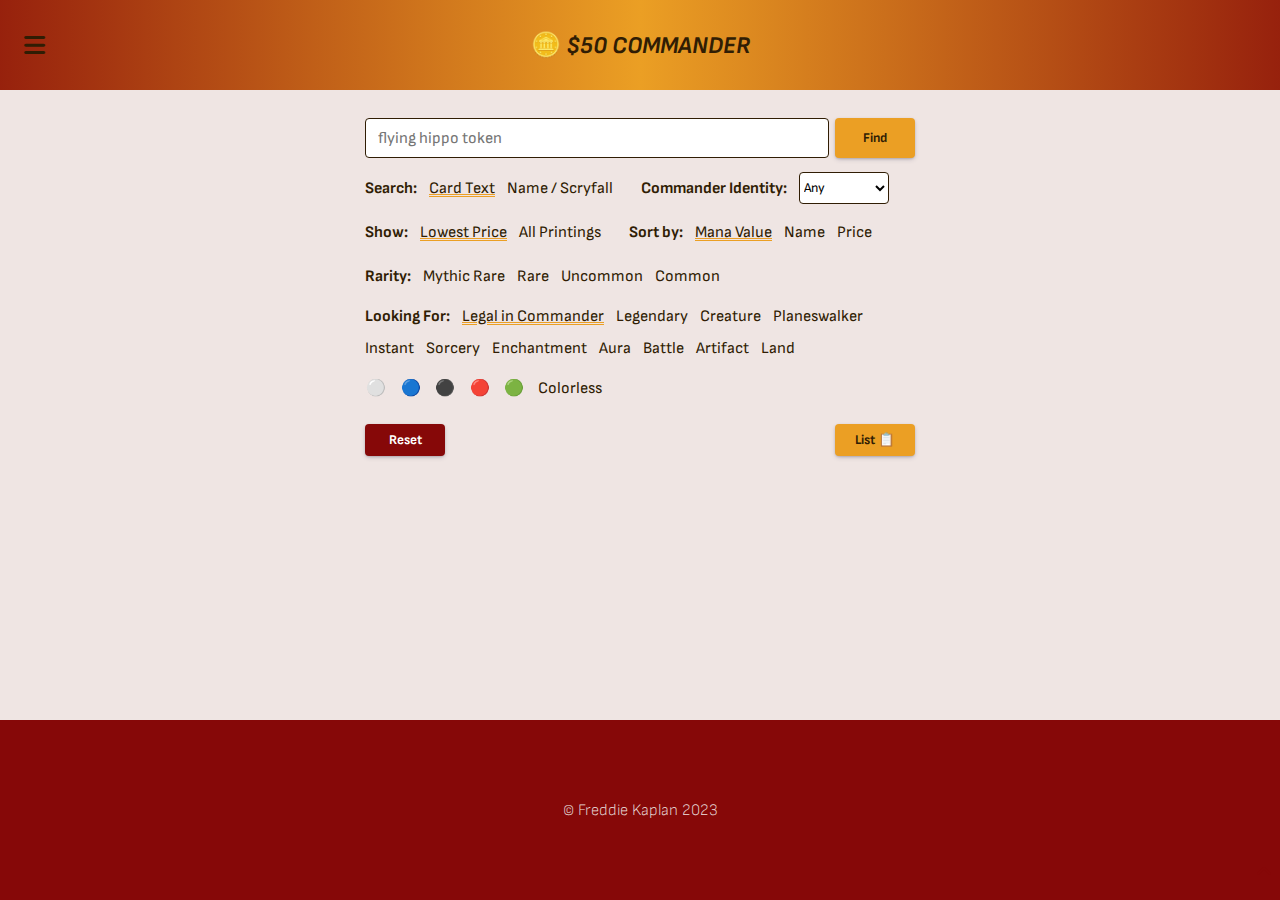
==== commit 3dff466e: "Added list." ====
--- a/magic/index.html
+++ b/magic/index.html
@@ -24,7 +24,8 @@
 	<div class="menu">
 		<a class="menu-link" href="index.html"><div class="menu-item current">Home</div></a>
 		<a class="menu-link" href="search-info.html"><div class="menu-item">How to Search</div></a>
-		<a class="menu-link" href="list.html"><div class="menu-item">List</div></a>
+	<div class="menu-item" id="show-list-from-nav">Large List</div>
+
 	</div>
 	<div class="close-menu">
 		<main>
@@ -219,11 +220,23 @@
 						<label for="colorless">Colorless</label>
 					</div>
 				</div>	
-
-				<div class="search-section">
+				<div class="search-section button-section">
 					<button type="button" id="clear-button">Reset</button>
+					<button type="button" id="list-button">List 📋</button>
 				</div>
 			</div>
+
+			<div id="the-list-container">
+				<div class="list-clear-container">
+					<button class="list-control-button" id="list-control-clear">Clear 🗑️</button>
+				</div>
+				<textarea id="the-list"></textarea>
+				<div class="list-control">
+					<button class="list-control-button" id="list-control-copy">Copy</button>
+					<button class="list-control-button" id="list-control-hide">Hide</button>
+				</div>
+			</div>
+			
 			<div id="results"></div>
 			<div class="search-results"></div>
 			<div id="back-to-top">
--- a/magic/styles/style.css
+++ b/magic/styles/style.css
@@ -69,8 +69,12 @@
 }
 
 #nav {
-	align-items: center;
+	-webkit-box-align: center;
+	    -ms-flex-align: center;
+	        align-items: center;
 	cursor: pointer;
+	display: -webkit-box;
+	display: -ms-flexbox;
 	display: flex;
 	height: 100%;
 	left: 24px;
@@ -83,11 +87,17 @@
 }
 
 .menu {
-	display: flex;
-	flex-direction: row;
+	display: -webkit-box;
+	display: -ms-flexbox;
+	display: flex;
+	-webkit-box-orient: horizontal;
+	-webkit-box-direction: normal;
+	    -ms-flex-direction: row;
+	        flex-direction: row;
 	left: 0;
 	position: absolute;
 	top: calc(0px - 10vh - 301px);
+	-webkit-transition: top	0.5s;
 	transition: top	0.5s;
 	width: 100vw;
 }
@@ -97,14 +107,22 @@
 }
 
 .menu-item {
-	align-items: center;
+	-webkit-box-align: center;
+	    -ms-flex-align: center;
+	        align-items: center;
 	border: 1px solid #301d04;
+	display: -webkit-box;
+	display: -ms-flexbox;
 	display: flex;
 	background-color: var(--primary-color);
 	font-size: 24px;
-	flex-grow: 1;
+	-webkit-box-flex: 1;
+	    -ms-flex-positive: 1;
+	        flex-grow: 1;
 	height: 100px;
-	justify-content: center;
+	-webkit-box-pack: center;
+	    -ms-flex-pack: center;
+	        justify-content: center;
 	width: 15ch;
 }
 
@@ -134,8 +152,12 @@
 .menu-link a:active,
 .menu-link a:visited {
 	color: var(--black);
-	display: flex;
-	flex-grow: 1;
+	display: -webkit-box;
+	display: -ms-flexbox;
+	display: flex;
+	-webkit-box-flex: 1;
+	    -ms-flex-positive: 1;
+	        flex-grow: 1;
 	text-decoration: none;
 }
 
@@ -169,9 +191,15 @@
 }
 
 .desktop-search-row {
-	display: flex;
-	flex-direction: row;
-	flex-wrap: wrap;
+	display: -webkit-box;
+	display: -ms-flexbox;
+	display: flex;
+	-webkit-box-orient: horizontal;
+	-webkit-box-direction: normal;
+	    -ms-flex-direction: row;
+	        flex-direction: row;
+	-ms-flex-wrap: wrap;
+	    flex-wrap: wrap;
 	gap: 16px;
 	margin: 0;
 }
@@ -192,11 +220,14 @@
 	margin: 4px 0;
 }
 
+#show-list-from-nav,
 label,
 button {
 	cursor: pointer;
 }
 
+.list-control-button,
+#list-button,
 #search-button,
 #clear-button {
 	-webkit-box-shadow: rgba(50, 50, 93, 0.25) 0px 2px 5px -1px,rgba(0, 0, 0, 0.3) 0px 1px 3px -1px;
@@ -249,7 +280,9 @@
 	padding-left: 12px;
 }
 
+.list-control-button,
 #clear-button,
+#list-button,
 #search-button {
 	background-color: var(--primary-color);
 	border-radius: 4px;
@@ -263,16 +296,105 @@
 	width: 80px;
 }
 
+.list-control-button:hover,
 .fa-chevron-up a:hover,
 #clear-button:hover,
+#list-button:hover,
 #search-button:hover {
 	opacity: 80%;
+}
+
+.button-section {
+	-webkit-box-pack: justify;
+	    -ms-flex-pack: justify;
+	        justify-content: space-between;
 }
 
 #clear-button {
 	background-color: var(--secondary-color);
 	color: #fff;
 	margin: 12px 0 6px 0;
+}
+
+#list-button {
+	background-color: var(--primary-color);
+	margin: 12px 0 6px 0;
+}
+
+#the-list-container {
+	background-color: var(--secondary-color);
+	border: 3px solid #fff;
+	border-radius: 8px;
+	display: none;
+	height: 40vh;
+	position: fixed;
+	left: 16px;
+	top: 16px;
+	-webkit-transition: all 0.5;
+	transition: all 0.5;
+	width: 20vw;
+	z-index: 20;
+}
+
+#the-list {
+	height: calc(100% - 110px);
+	width: 80%;
+}
+
+#the-list-container.active {
+	display: block;
+}
+
+#the-list-container.fullscreen {
+	display: block;
+	height: 60vh;
+	width: 40vw;
+}
+
+.list-control {
+	bottom: 0;
+	display: -webkit-box;
+	display: -ms-flexbox;
+	display: flex;
+	-webkit-box-pack: justify;
+	    -ms-flex-pack: justify;
+	        justify-content: space-between;
+	position: absolute;
+	width: 100%;
+}
+
+.list-control-button {
+	margin: 0 8px;
+	width: 8ch;
+}
+
+.list-clear-container {
+	display: -webkit-box;
+	display: -ms-flexbox;
+	display: flex;
+	-webkit-box-pack: left;
+	    -ms-flex-pack: left;
+	        justify-content: left;
+}
+
+#list-control-clear {
+	background-color: var(--white);
+	width: 10ch;
+}
+
+button#list-control-clear:hover {
+	background-color: #fff;
+	opacity: 1;
+}
+
+textarea {
+	background-color: var(--secondary-color);
+	border: 0;
+	color: var(--white);
+	font-family: 'Sofia Sans', 'Franklin Gothic Medium', 'Arial Narrow', Arial, sans-serif;
+	font-size: 12px;
+	line-height: 1.3;
+	margin: 8px;
 }
 
 .search-title {
@@ -308,14 +430,20 @@
 }
 
 .marked-color > label.no-checkbox {
-	align-items: center;
+	-webkit-box-align: center;
+	    -ms-flex-align: center;
+	        align-items: center;
 	border-color: var(--white);
 	border-radius: 50%;
 	border-style: solid;
 	border-width: 2px;
+	display: -webkit-box;
+	display: -ms-flexbox;
 	display: flex;
 	height: 2.5ch;
-	justify-content: center;
+	-webkit-box-pack: center;
+	    -ms-flex-pack: center;
+	        justify-content: center;
 	margin-right: 12px;
 	width: 2.5ch;
 }
@@ -373,7 +501,7 @@
 }
 
 main div {
-	margin: 12px auto;
+	margin: 8px auto;
 }
 
 #results {
@@ -429,6 +557,18 @@
 	font-weight: 700;
 }
 
+.price-usd {
+	font-weight: 700;
+	margin-right: 12px;
+}
+
+.copy-to-list,
+.copy-card-name {
+	cursor: pointer;;
+	display: inline-block;
+	width: 9ch;
+}
+
 .clipboard-emoji {
 	display: inline-block;
 	width: 2ch;
@@ -439,7 +579,7 @@
 #back-to-top {
 	color: var(--secondary-color);
 	font-size: 36px;
-	left: /*96.5%;*/ calc(100vw - 24px);
+	left: calc(100vw - 24px);
 	position: fixed;
 	text-decoration: none;
 	top: 94%;
@@ -472,7 +612,10 @@
 
 @media screen and (max-width: 620px) {
 	.menu {
-		flex-direction: column;
+		-webkit-box-orient: vertical;
+		-webkit-box-direction: normal;
+		    -ms-flex-direction: column;
+		        flex-direction: column;
 	}
 
 	.menu-item {
@@ -498,6 +641,26 @@
 
 	.desktop-search-row {
 		gap: 0;
+	}
+
+	#the-list-container.active {
+		height: 30vh;
+		width: 40vw;
+	}
+
+	.active > #the-list {
+		width: 80%;
+	}
+
+	#the-list-container.fullscreen {
+		height: 80vh;
+		top: 10vh;
+		width: 90vw;
+	}
+
+	.fullscreen > #the-list {
+		height: 80%;
+		width: 80%;
 	}
 
 	#back-to-top a,
--- a/assets/fontawesome/css/solid.min.css
+++ b/assets/fontawesome/css/solid.min.css
@@ -0,0 +1,6 @@
+/*!
+ * Font Awesome Free 6.2.1 by @fontawesome - https://fontawesome.com
+ * License - https://fontawesome.com/license/free (Icons: CC BY 4.0, Fonts: SIL OFL 1.1, Code: MIT License)
+ * Copyright 2022 Fonticons, Inc.
+ */
+:host,:root{--fa-style-family-classic:"Font Awesome 6 Free";--fa-font-solid:normal 900 1em/1 "Font Awesome 6 Free"}@font-face{font-family:"Font Awesome 6 Free";font-style:normal;font-weight:900;font-display:block;src:url(../webfonts/fa-solid-900.woff2) format("woff2"),url(../webfonts/fa-solid-900.ttf) format("truetype")}.fa-solid,.fas{font-weight:900}